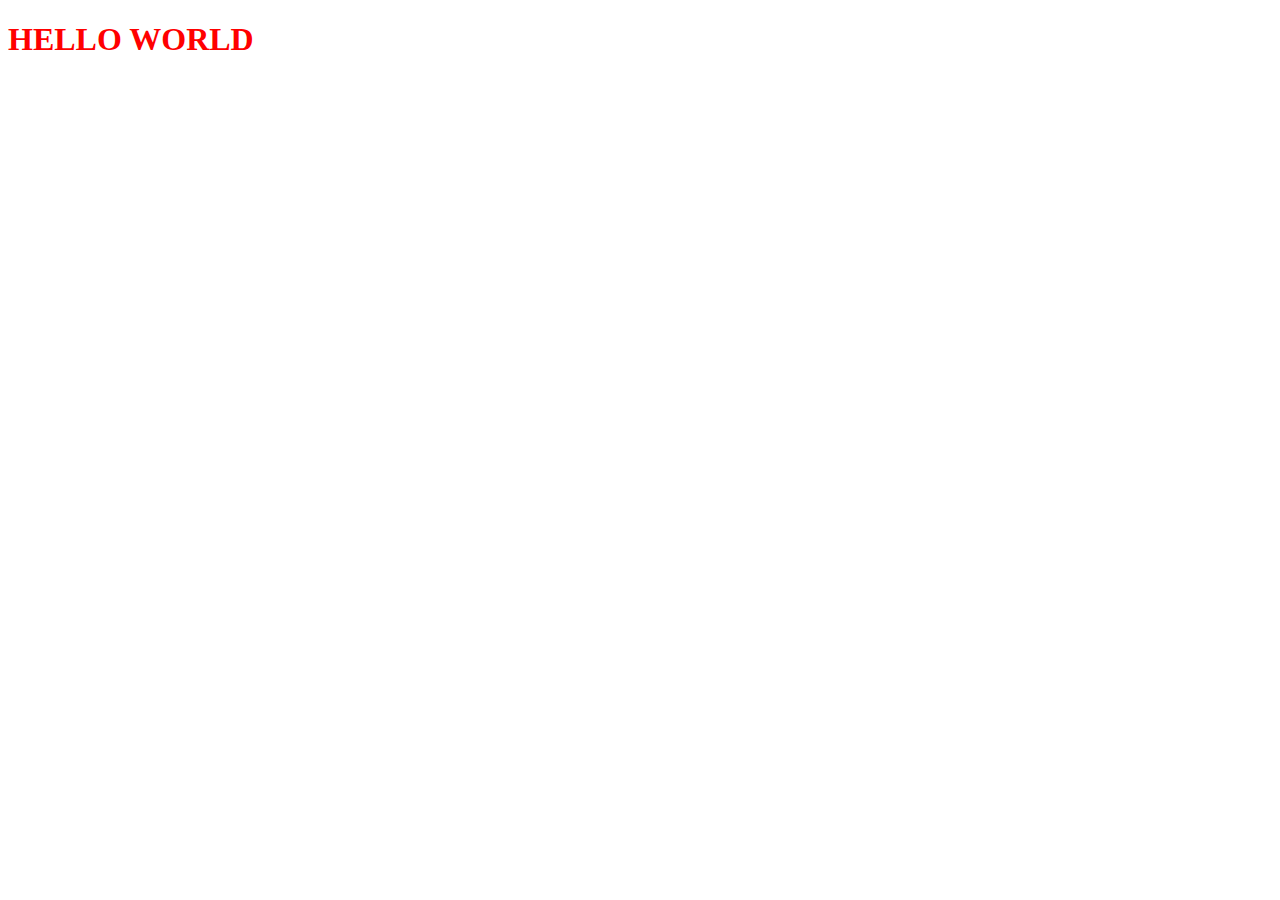
==== session_P_1/index.html @ c8621a6b "Added index.html & style.css file." ====
<!DOCTYPE html>
<html lang="en">
<head>
    <meta charset="UTF-8">
    <meta name="viewport" content="width=device-width, initial-scale=1.0">
    <title>Our conceptual Page</title>
    <link rel="stylesheet" href="style.css">
</head>
<body>
    <h1>HELLO WORLD</h1>
</body>
</html>
---- session_P_1/style.css ----
h1{
    color: red;
}
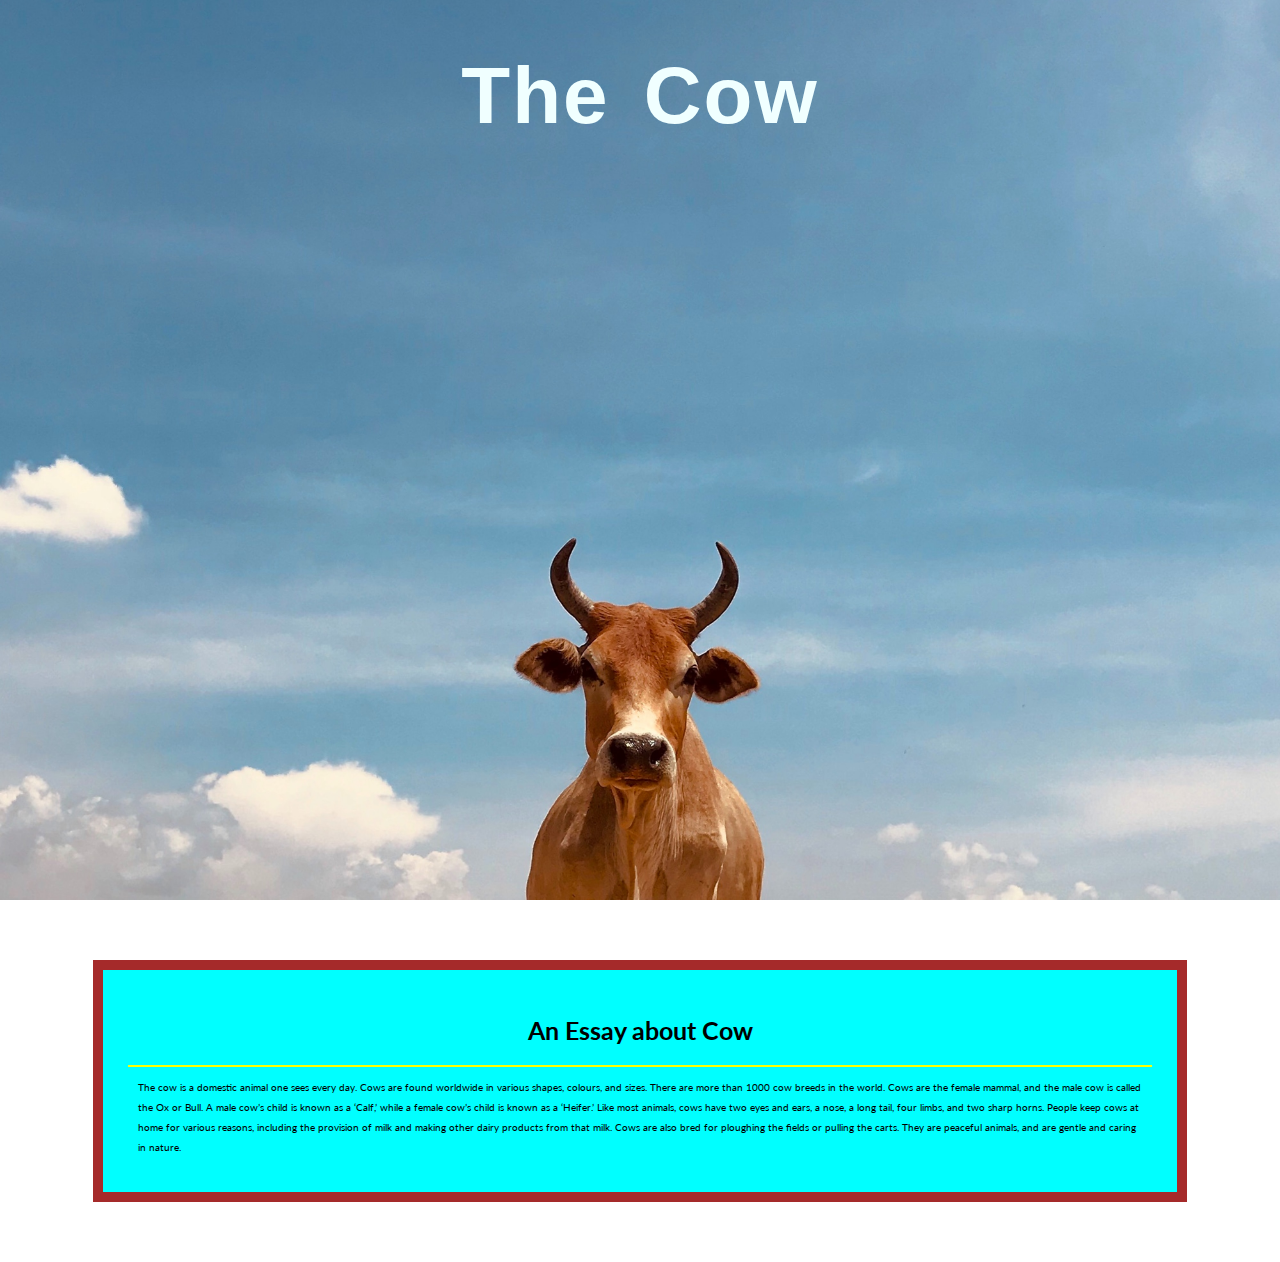
==== commit 3e19ca46: "An essay about cow." ====
--- a/session_P_1/index.html
+++ b/session_P_1/index.html
@@ -1,12 +1,24 @@
 <!DOCTYPE html>
 <html lang="en">
 <head>
+    <!-- here is meta tags -->
     <meta charset="UTF-8">
     <meta name="viewport" content="width=device-width, initial-scale=1.0">
     <title>Our conceptual Page</title>
     <link rel="stylesheet" href="style.css">
+   <link rel="shortcut icon" href="images/icon.jpg" type="image/x-icon">     <!--  use favicon -->
+   
 </head>
 <body>
-    <h1>HELLO WORLD</h1>
+    <!-- heading tag -->
+    <div class="hero">
+        <h1>The Cow</h1>
+    </div>
+    <div class="article">
+        <!-- content -->
+        <h1>An Essay about Cow</h1>
+        <p>The cow is a domestic animal one sees every day. Cows are found worldwide in various shapes, colours, and sizes. There are more than 1000 cow breeds in the world. Cows are the female mammal, and the male cow is called the Ox or Bull. A male cow’s child is known as a ‘Calf,’ while a female cow’s child is known as a ‘Heifer.’ Like most animals, cows have two eyes and ears, a nose, a long tail, four limbs, and two sharp horns. People keep cows at home for various reasons, including the provision of milk and making other dairy products from that milk. Cows are also bred for ploughing the fields or pulling the carts. They are peaceful animals, and are gentle and caring in nature.</p>
+
+    </div>
 </body>
 </html>--- a/session_P_1/style.css
+++ b/session_P_1/style.css
@@ -1,3 +1,53 @@
-h1{
-    color: red;
-}+@import url('https://fonts.googleapis.com/css2?family=Lato:wght@100;300;400;700;900&display=swap');
+*{
+    margin: 0;
+    padding: 0;
+    font-family: 'Lato', sans-serif;
+}
+.hero{
+    background-image: url('images/cow.jpg');
+    height:100vh;                 /* vh stands for viewport height. */
+    background-size: cover;
+    background-position: bottom center;
+}
+.hero h1{
+    color:azure;
+    font-size: 80px;
+    text-align: center;   /*  The text-align property is used to set the horizontal alignment of a text. */
+    font-weight:100px;
+    padding-top:50px;
+    font-family:'Franklin Gothic Medium', 'Arial Narrow', Arial, sans-serif;
+    word-spacing: 10px;
+    letter-spacing: 2px;
+
+}
+.article{
+    width: 80%;
+    margin: 60px auto;
+    background-color: aqua;
+    padding: 25px;
+    border-color: brown;
+    border-width: 10px;
+    border-style: solid;
+    font-size: 10px;
+}
+.article h1{
+    font-size:25px ;
+    text-align: center;
+    border-width:2px;
+    border-style: solid;
+    border-color: yellow;
+    border-top:0;
+    border-left:0;
+    border-right:0;
+    border-bottom:10;
+    padding:20px;
+    
+
+
+}
+.article p{
+    padding: 10px;    /*px fixed,em ter font,size esob jaiga nei parent theke. rem root theke kaj kore */
+    line-height: 2em;
+    
+}
